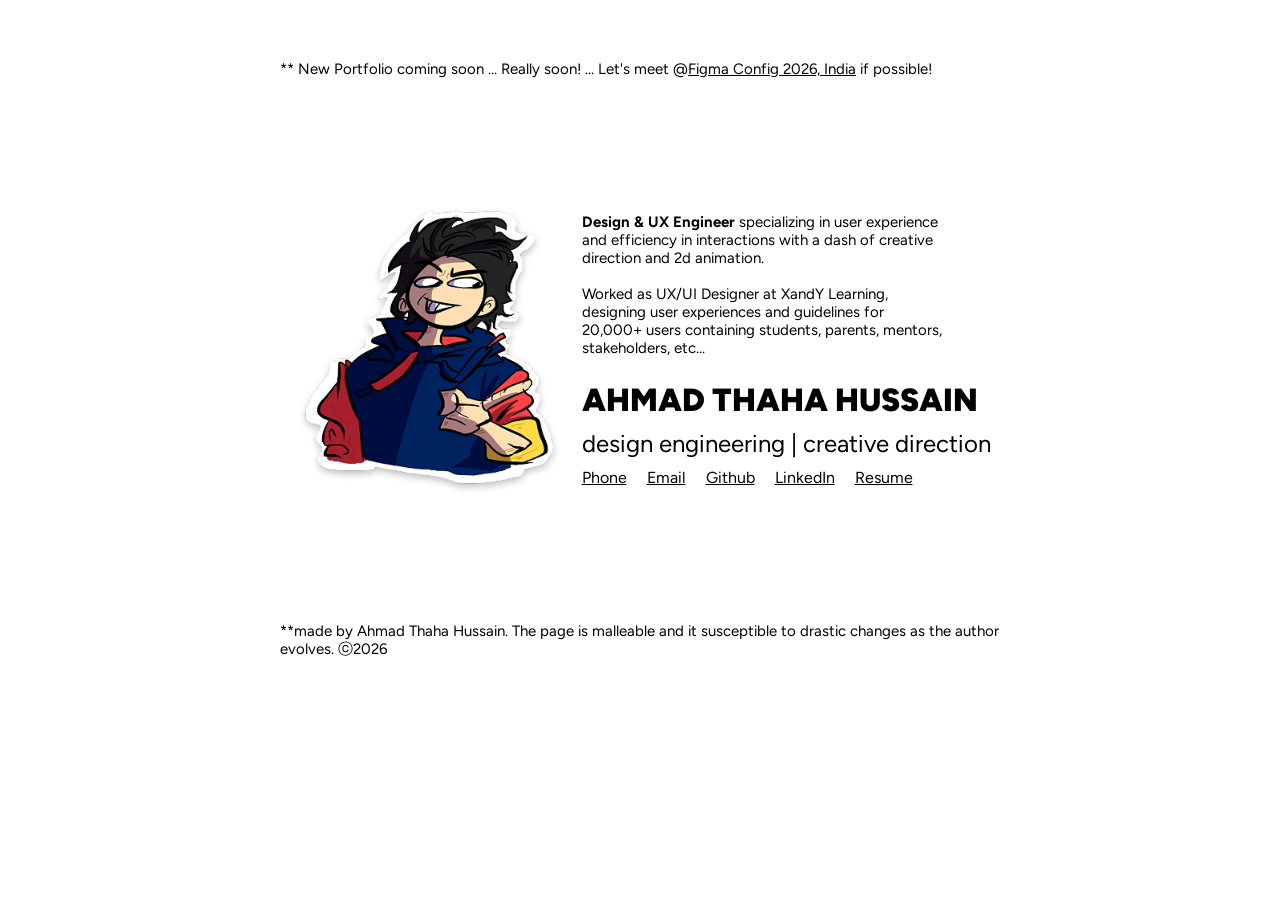
==== index.html @ 0ef952d6 "Add files via upload" ====
<!DOCTYPE html>
<html lang="en">
<head>
    <meta charset="UTF-8">
    <meta name="viewport" content="width=device-width, initial-scale=1.0">
    <title>ham00di71 - Ahmad Thaha Hussain</title>
    <link rel="stylesheet" href="css/style-a.css">
</head>
<body class = "section-b" style = "align-items: center; justify-content: center;">
    <section class = "section-b section-width" style = "gap:120px;">
    <p>** New Portfolio coming soon ... Really soon! ... Let's meet @<a href = "https://config.figma.com/india/" target = "_blank">Figma Config 2026, India</a> if possible!</p>
    <section class = "section-a" style = "gap:12px;">
    <div>
        <img src = "assets/images/xandyman-1.png" width = "280px" height = "300px" style = "object-fit: cover;">
    </div>

    <div class = "vertical-flex" style ="gap:24px;">
        <div>
        <p style = "width:360px;">
            <b>Design & UX Engineer</b> specializing in user experience and efficiency in interactions with a dash of creative direction and 2d animation. <br><br>

            Worked as UX/UI Designer at XandY Learning, designing user experiences and guidelines for 20,000+ users containing students, parents, mentors, stakeholders, etc...
        </p>
        </div>
        <div class = "vertical-flex" style = "gap:10px;">
        <h2>AHMAD THAHA HUSSAIN</h2>
        <h3>design engineering | creative direction</h3>
        <div class = "horizontal-flex " style = "gap:20px;">
        <a id = "phone" href ="https://www.youtube.com/watch?v=CDY9PqjmgVc&t=3m13s" title = "copy +91 9605437459">Phone</a>
        <a id = "email" href ="mailto:ahmadth.official@gmail.com" target = "_blank" title = "write-to ahmadth.official@gmail.com">Email</a>
        <a id = "github" href ="https://github.com/ham00di71" target = "_blank" title = "go-to https://github.com/ham00di71">Github</a>
        <a id = "linkedin" href ="https://www.linkedin.com/in/linkahmad/" target ="_blank" title = "go-to https://www.linkedin.com/in/linkahmad/">LinkedIn</a>
        <a id = "resume" href ="assets/docs/ahmad-thaha-hussain_resume_v2.pdf" target = "_blank" title = "open resume">Resume</a>
        </div>
        </div>
    </div>
    </section>
    <p>**made by Ahmad Thaha Hussain. The page is malleable and it susceptible to drastic changes as the author evolves. ⓒ2026</p>
    </section>
    
    <script>

        const thing = document.getElementById("phone");

        if (thing){
            thing.addEventListener("click",function(){
                event.preventDefault();

                navigator.clipboard.writeText("+91 9605437459");

                alert('"Entity Copied!"');});
        }




    </script>
</body>
</html>
---- css/style-a.css ----
@font-face {
    font-family: 'Figtree';
    src: url("../assets/fonts/Figtree-VariableFont_wght.ttf")format("truetype");
    font-weight: 300 900; 
}


*{
    font-family: 'Figtree', sans-serif;
    font-variation-settings: "wght" 300 900;
    margin:0px;
}

body{
    margin:60px 80px 60px;
}



h2{
    font-size: 32px;
    font-weight: 900;
}

h3{
    font-size: 24px;
    font-weight: 400;
}

p{
    font-size: 15px;
}

.section-a{
    display: flex; 
    flex-direction:row; 
    align-items:center; 
    width:100%; 
    justify-content: center;
}

.section-b{
    display:flex;
    flex-direction: column;
    align-items: left;
}

.horizontal-flex{
    display: flex; 
    flex-direction:row;
}

.vertical-flex{
    display: flex; 
    flex-direction:column;
}

a{
    color:black;
}



.section-width{
    width:720px;
    max-width: 100%;
}


@media (max-width:760px) {
    body{
        margin:60px 32px 40px;
    }

    .sidebar{
        display:none;
    }

    .section-a{
        flex-direction: column-reverse;
    }
}
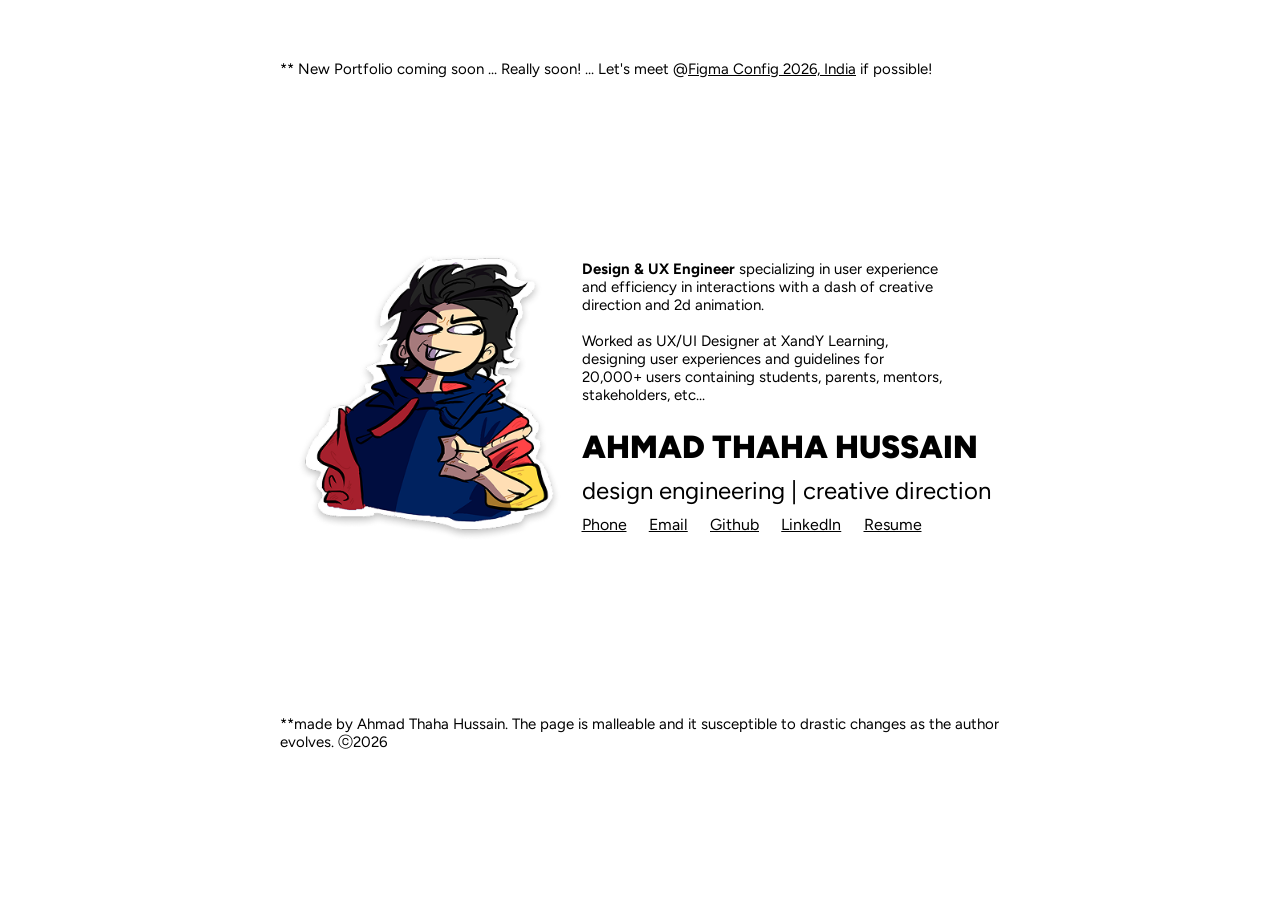
==== commit 586f461b: "Add files via upload" ====
--- a/index.html
+++ b/index.html
@@ -9,14 +9,14 @@
 <body class = "section-b" style = "align-items: center; justify-content: center;">
     <section class = "section-b section-width" style = "gap:120px;">
     <p>** New Portfolio coming soon ... Really soon! ... Let's meet @<a href = "https://config.figma.com/india/" target = "_blank">Figma Config 2026, India</a> if possible!</p>
-    <section class = "section-a" style = "gap:12px;">
+    <section class = "section-a" style = "gap:12px; max-width: 100%;">
     <div>
-        <img src = "assets/images/xandyman-1.png" width = "280px" height = "300px" style = "object-fit: cover;">
+        <img src = "assets/images/xandyman-1.png" width = "280px" height = "300px" style = "object-fit: cover; max-width: 100%; height:auto;">
     </div>
 
     <div class = "vertical-flex" style ="gap:24px;">
         <div>
-        <p style = "width:360px;">
+        <p style = "max-width:360px;">
             <b>Design & UX Engineer</b> specializing in user experience and efficiency in interactions with a dash of creative direction and 2d animation. <br><br>
 
             Worked as UX/UI Designer at XandY Learning, designing user experiences and guidelines for 20,000+ users containing students, parents, mentors, stakeholders, etc...
@@ -25,7 +25,7 @@
         <div class = "vertical-flex" style = "gap:10px;">
         <h2>AHMAD THAHA HUSSAIN</h2>
         <h3>design engineering | creative direction</h3>
-        <div class = "horizontal-flex " style = "gap:20px;">
+        <div class = "horizontal-flex " style = "justify-content: space-between; max-width:340px;">
         <a id = "phone" href ="https://www.youtube.com/watch?v=CDY9PqjmgVc&t=3m13s" title = "copy +91 9605437459">Phone</a>
         <a id = "email" href ="mailto:ahmadth.official@gmail.com" target = "_blank" title = "write-to ahmadth.official@gmail.com">Email</a>
         <a id = "github" href ="https://github.com/ham00di71" target = "_blank" title = "go-to https://github.com/ham00di71">Github</a>
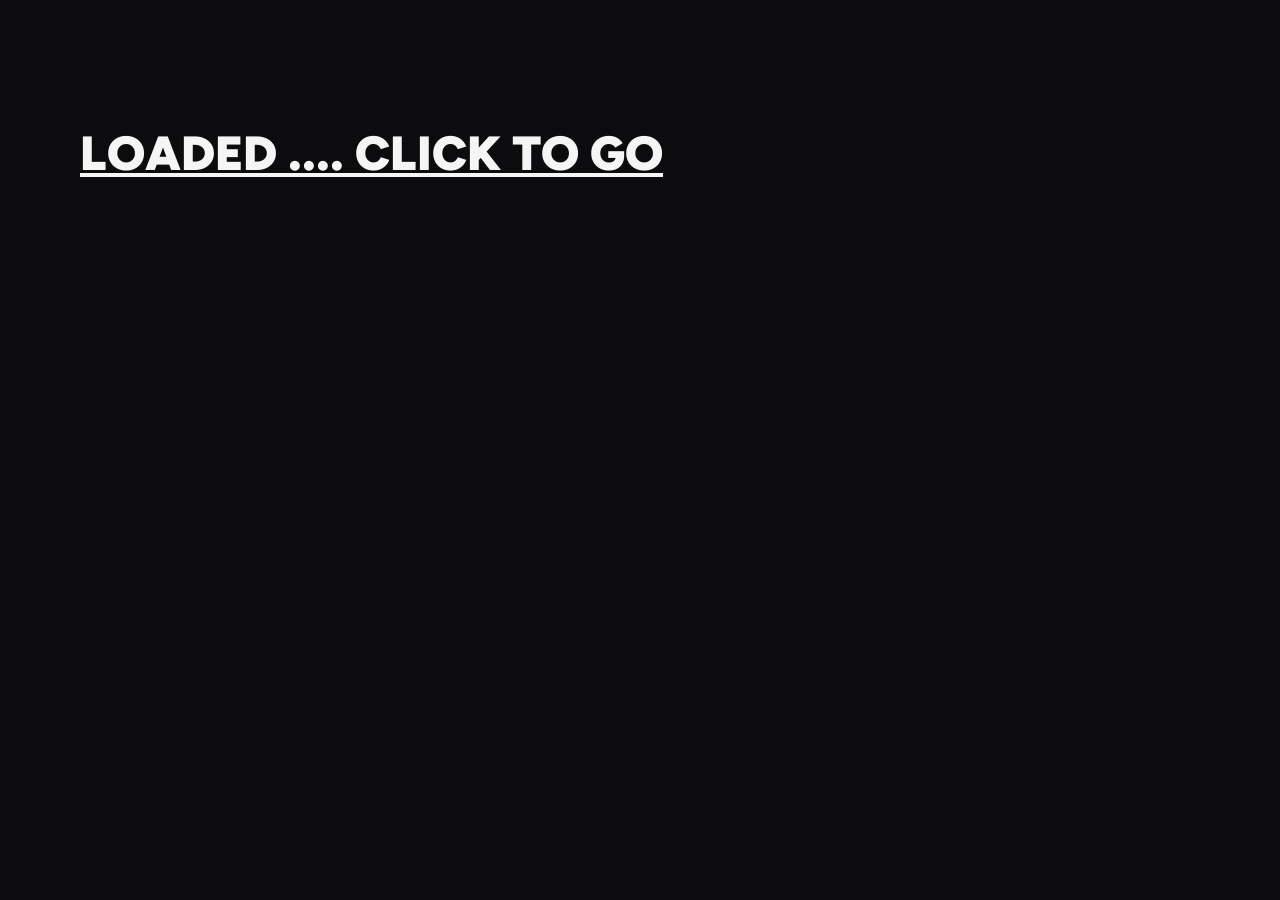
==== commit b4638534: "Add files via upload" ====
--- a/index.html
+++ b/index.html
@@ -4,56 +4,12 @@
     <meta charset="UTF-8">
     <meta name="viewport" content="width=device-width, initial-scale=1.0">
     <title>ham00di71 - Ahmad Thaha Hussain</title>
-    <link rel="stylesheet" href="css/style-a.css">
+    <link rel = "stylesheet" href = "css/style-a.css">
+    <link rel="stylesheet" href="style.css">
 </head>
-<body class = "section-b" style = "align-items: center; justify-content: center;">
-    <section class = "section-b section-width" style = "gap:120px;">
-    <p>** New Portfolio coming soon ... Really soon! ... Let's meet @<a href = "https://config.figma.com/india/" target = "_blank">Figma Config 2026, India</a> if possible!</p>
-    <section class = "section-a" style = "gap:12px; max-width: 100%;">
-    <div>
-        <img src = "assets/images/xandyman-1.png" width = "280px" height = "300px" style = "object-fit: cover; max-width: 100%; height:auto;">
-    </div>
+<body>
+    <!--LOADING SCREEN -->
+    <a href = "home.html"><h1>LOADED .... CLICK TO GO</h1></a>
 
-    <div class = "vertical-flex" style ="gap:24px;">
-        <div>
-        <p style = "max-width:360px;">
-            <b>Design & UX Engineer</b> specializing in user experience and efficiency in interactions with a dash of creative direction and 2d animation. <br><br>
-
-            Worked as UX/UI Designer at XandY Learning, designing user experiences and guidelines for 20,000+ users containing students, parents, mentors, stakeholders, etc...
-        </p>
-        </div>
-        <div class = "vertical-flex" style = "gap:10px;">
-        <h2>AHMAD THAHA HUSSAIN</h2>
-        <h3>design engineering | creative direction</h3>
-        <div class = "horizontal-flex " style = "justify-content: space-between; max-width:340px;">
-        <a id = "phone" href ="https://www.youtube.com/watch?v=CDY9PqjmgVc&t=3m13s" title = "copy +91 9605437459">Phone</a>
-        <a id = "email" href ="mailto:ahmadth.official@gmail.com" target = "_blank" title = "write-to ahmadth.official@gmail.com">Email</a>
-        <a id = "github" href ="https://github.com/ham00di71" target = "_blank" title = "go-to https://github.com/ham00di71">Github</a>
-        <a id = "linkedin" href ="https://www.linkedin.com/in/linkahmad/" target ="_blank" title = "go-to https://www.linkedin.com/in/linkahmad/">LinkedIn</a>
-        <a id = "resume" href ="assets/docs/ahmad-thaha-hussain_resume_v2.pdf" target = "_blank" title = "open resume">Resume</a>
-        </div>
-        </div>
-    </div>
-    </section>
-    <p>**made by Ahmad Thaha Hussain. The page is malleable and it susceptible to drastic changes as the author evolves. ⓒ2026</p>
-    </section>
-    
-    <script>
-
-        const thing = document.getElementById("phone");
-
-        if (thing){
-            thing.addEventListener("click",function(){
-                event.preventDefault();
-
-                navigator.clipboard.writeText("+91 9605437459");
-
-                alert('"Entity Copied!"');});
-        }
-
-
-
-
-    </script>
 </body>
 </html>
--- a/css/style-a.css
+++ b/css/style-a.css
@@ -12,14 +12,20 @@
 }
 
 body{
-    margin:60px 80px 60px;
+    margin:124px 80px 80px;
+    background-color: #0C0C0E;
+    color:whitesmoke;
 }
 
+h1{
+    font-size:48px;
+    font-weight:900;
+}
 
 
 h2{
     font-size: 32px;
-    font-weight: 900;
+    font-weight: 600;
 }
 
 h3{
@@ -27,8 +33,31 @@
     font-weight: 400;
 }
 
+h4{
+    font-size:20px;
+    font-weight:700px;
+}
+
 p{
-    font-size: 15px;
+    font-size: 16px;
+    font-weight: 300;
+}
+
+nav{
+
+    position : fixed;
+    top:0;
+    left:0;
+    z-index: 10;
+    width:100%;
+    padding:24px 80px 24px;
+    background-color: #040405;
+}
+
+hr{
+    border:none;
+    height:2px;
+    background-color: #64646D;
 }
 
 .section-a{
@@ -55,8 +84,14 @@
     flex-direction:column;
 }
 
+.horizontal-grid{
+    display: grid;
+    grid-template-columns: repeat(auto-fit,minmax(250px,1fr));
+    gap:16px;
+}
+
 a{
-    color:black;
+    color:whitesmoke;
 }
 
 
@@ -66,6 +101,63 @@
     max-width: 100%;
 }
 
+.card{
+    /* background-color: #1D1D20; */
+    background-color: #080809;
+    max-width:300px;
+    /* border:7px solid navy; */
+    display:flex;
+    flex-direction: column;
+    align-items: flex-start;
+
+}
+
+.card:hover {
+    background-color:#05679B;
+    transition: 0.4s;
+}
+
+.inside-card{
+    display:flex;
+    flex-direction: column;
+    padding:24px 12px 24px;
+    width:100%;
+}
+
+.selected{
+    
+    .card{
+        border: 2px solid #05679B;
+        box-sizing: border-box;
+    }
+}
+
+.content-sidebar{
+    position:fixed;
+    top:140px;
+    left:80px;
+
+}
+
+.main-content{
+    position:static;
+    top:160px;
+    left:360px;
+}
+
+.huge{
+    font-size: 64px;
+    font-weight:900;
+    
+}
+
+.tiny{
+    font-size: 15px;
+}
+
+.sidebar-text{
+    font-size: 15px;
+}
 
 @media (max-width:760px) {
     body{
@@ -79,4 +171,15 @@
     .section-a{
         flex-direction: column-reverse;
     }
-}+}
+
+#navbar-pro-max{
+    box-sizing: border-box;
+    height:300px;
+    overflow: hidden;
+    transition: height 0.3s ease;
+}
+
+#navbar-pro-max.closed{
+    height: 72px;
+}
